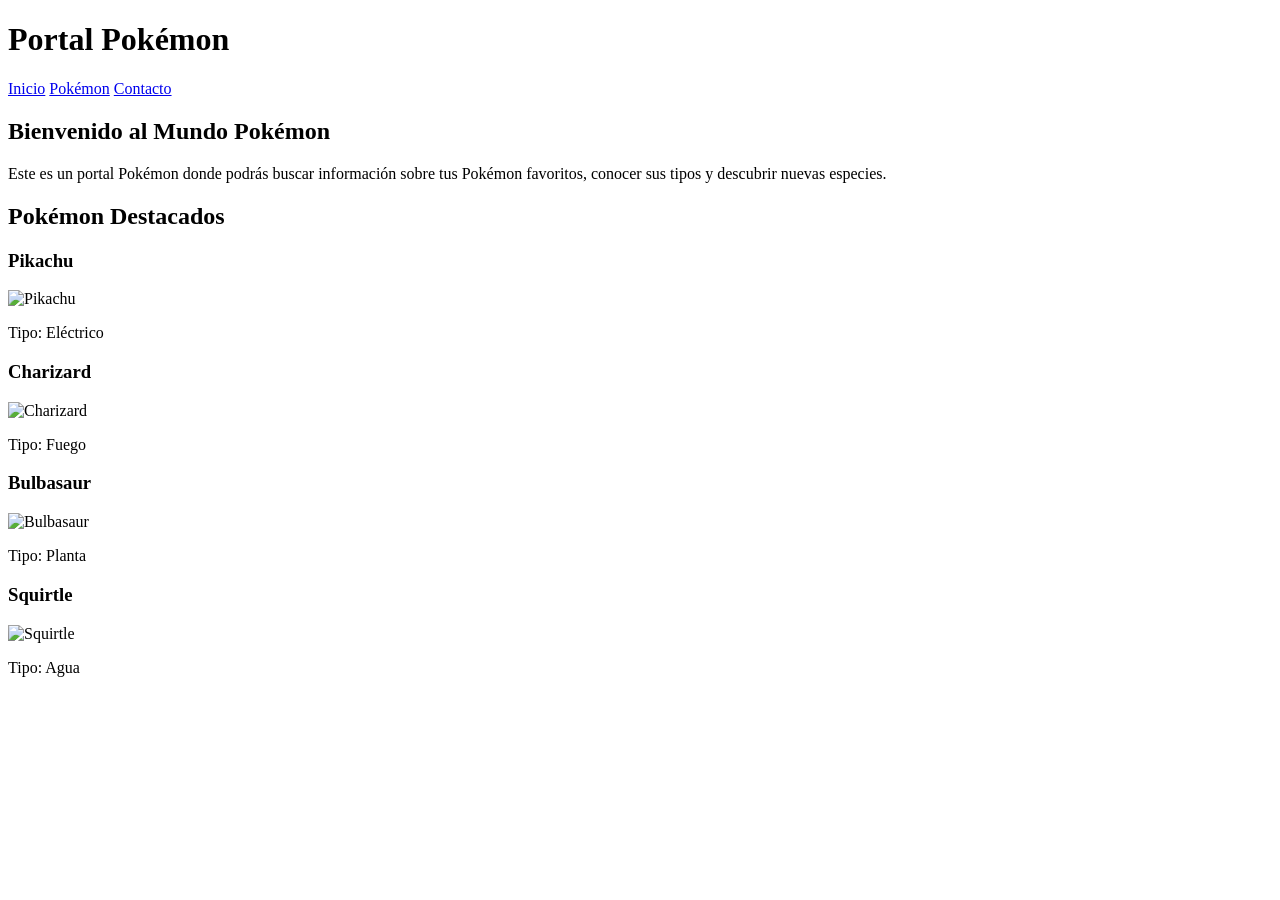
==== index.html @ 1c12ebfa "Update and rename contacto to index.html" ====
<!DOCTYPE html>
<html lang="es">

<head>
<meta charset="UTF-8">
<meta name="viewport" content="width=device-width, initial-scale=1.0">
<title>Portal Pokémon</title>

<link rel="stylesheet" href="css/estilos.css">

</head>

<body>

<header>

<h1>Portal Pokémon</h1>

<nav>
<a href="index.html">Inicio</a>
<a href="servicios.html">Pokémon</a>
<a href="contacto.html">Contacto</a>
</nav>

</header>

<main>

<h2>Bienvenido al Mundo Pokémon</h2>

<p>
Este es un portal Pokémon donde podrás buscar información sobre tus Pokémon favoritos,
conocer sus tipos y descubrir nuevas especies.
</p>

<h2>Pokémon Destacados</h2>

<div class="contenedor-destacados">

<div class="card">
<h3>Pikachu</h3>
<img src="https://raw.githubusercontent.com/PokeAPI/sprites/master/sprites/pokemon/25.png" alt="Pikachu">
<p>Tipo: Eléctrico</p>
</div>

<div class="card">
<h3>Charizard</h3>
<img src="https://raw.githubusercontent.com/PokeAPI/sprites/master/sprites/pokemon/6.png" alt="Charizard">
<p>Tipo: Fuego</p>
</div>

<div class="card">
<h3>Bulbasaur</h3>
<img src="https://raw.githubusercontent.com/PokeAPI/sprites/master/sprites/pokemon/1.png" alt="Bulbasaur">
<p>Tipo: Planta</p>
</div>

<div class="card">
<h3>Squirtle</h3>
<img src="https://raw.githubusercontent.com/PokeAPI/sprites/master/sprites/pokemon/7.png" alt="Squirtle">
<p>Tipo: Agua</p>
</div>

</div>

</main>

</body>
</html>
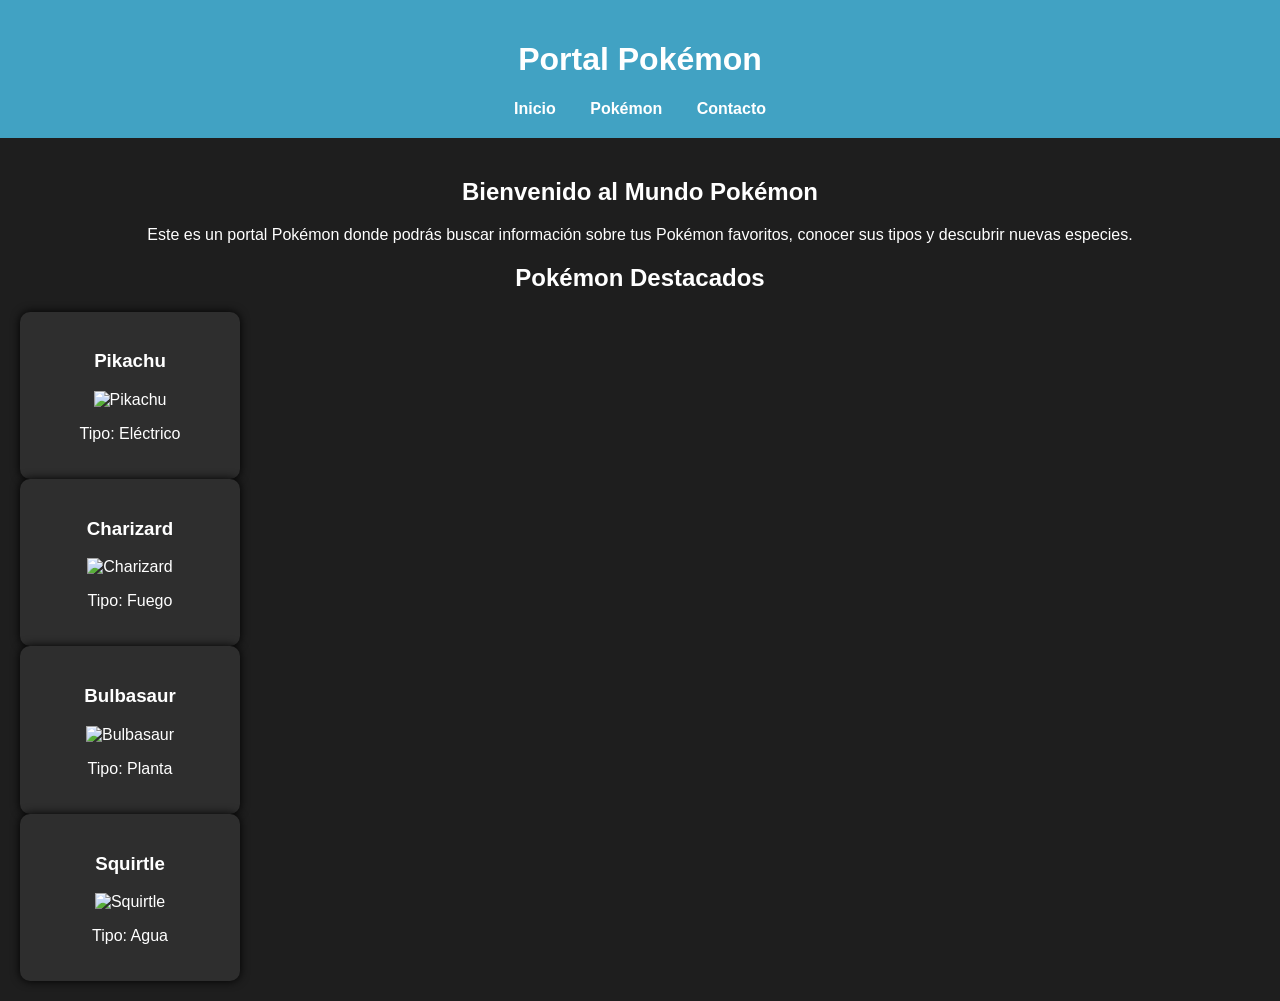
==== commit e65dd444: "Update index.html" ====
--- a/index.html
+++ b/index.html
@@ -6,8 +6,7 @@
 <meta name="viewport" content="width=device-width, initial-scale=1.0">
 <title>Portal Pokémon</title>
 
-<link rel="stylesheet" href="css/estilos.css">
-
+<link rel="stylesheet" href="estilos.css">
 </head>
 
 <body>
--- a/estilos.css
+++ b/estilos.css
@@ -0,0 +1,58 @@
+body{
+font-family:Arial,sans-serif;
+background:#1e1e1e;
+color:white;
+margin:0;
+padding:0;
+}
+
+header{
+background:#41a2c3;
+padding:20px;
+text-align:center;
+}
+
+nav a{
+color:white;
+text-decoration:none;
+margin:15px;
+font-weight:bold;
+}
+
+main{
+padding:20px;
+text-align:center;
+}
+
+input,textarea{
+padding:10px;
+margin:10px;
+width:250px;
+}
+
+button{
+padding:10px 20px;
+background:yellow;
+border:none;
+cursor:pointer;
+}
+
+#contenedor-pokemon{
+display:flex;
+flex-wrap:wrap;
+justify-content:center;
+gap:20px;
+margin-top:20px;
+}
+
+.card{
+background:#2e2e2e;
+padding:20px;
+border-radius:10px;
+width:180px;
+box-shadow:0 0 10px black;
+}
+
+.card img{
+width:120px;
+}
